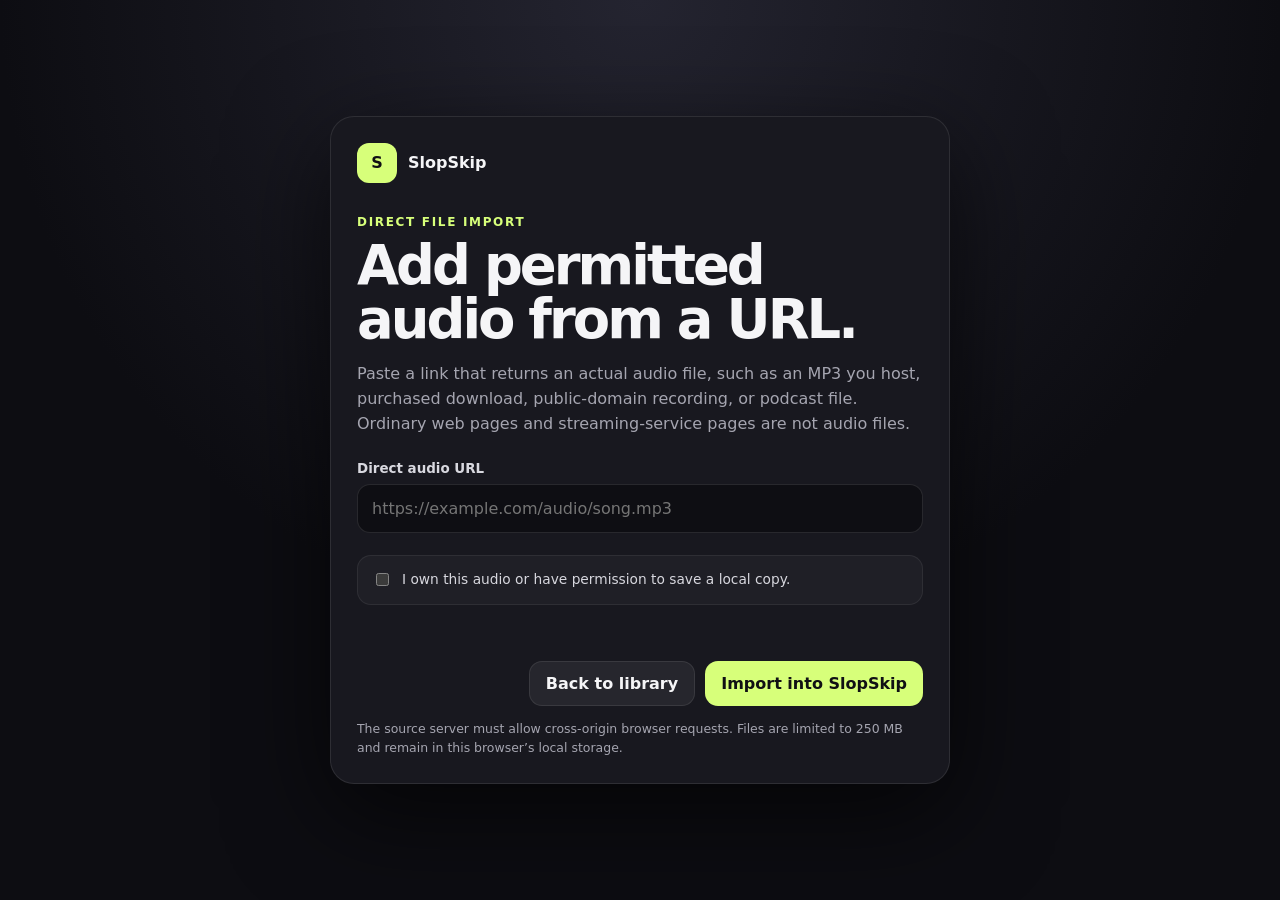
==== slopskip/import-url.html @ 0507d38b "Add permitted audio URL importer" ====
<!doctype html><html lang="en"><head><meta charset="utf-8"><meta name="viewport" content="width=device-width,initial-scale=1,viewport-fit=cover"><meta name="theme-color" content="#111116"><title>Import permitted audio · SlopSkip</title><style>:root{color-scheme:dark;--bg:#0d0d12;--panel:#18181f;--text:#f5f5f7;--muted:#a5a5b0;--lime:#d7ff7a;--danger:#ff9d9d}*{box-sizing:border-box}body{margin:0;min-height:100vh;display:grid;place-items:center;padding:24px;background:radial-gradient(circle at top,#242430,#0d0d12 40rem);color:var(--text);font-family:system-ui,-apple-system,BlinkMacSystemFont,"Segoe UI",sans-serif}.card{width:min(620px,100%);padding:26px;border:1px solid #ffffff18;border-radius:24px;background:var(--panel);box-shadow:0 30px 100px #000a}.brand{display:flex;align-items:center;gap:11px;margin-bottom:30px;font-weight:850}.mark{display:grid;place-items:center;width:40px;aspect-ratio:1;border-radius:12px;background:var(--lime);color:#101014}.eyebrow{margin:0 0 8px;color:var(--lime);font-size:.75rem;font-weight:850;letter-spacing:.14em}h1{margin:0 0 12px;font-size:clamp(2rem,8vw,3.4rem);line-height:.98;letter-spacing:-.055em}p{color:var(--muted);line-height:1.55}.field{display:grid;gap:7px;margin:22px 0}.field span{font-size:.84rem;color:#d8d8df;font-weight:700}input[type=url]{width:100%;padding:14px;border-radius:13px;border:1px solid #ffffff1c;background:#0e0e13;color:var(--text);font:inherit;outline:none}.permission{display:flex;align-items:flex-start;gap:10px;padding:14px;border:1px solid #ffffff12;border-radius:14px;background:#ffffff08}.permission input{margin-top:3px}.permission label{font-size:.86rem;color:#d7d7de;line-height:1.45}.actions{display:flex;gap:10px;justify-content:flex-end;margin-top:20px}.button{border:0;border-radius:13px;padding:12px 16px;font:inherit;font-weight:800;text-decoration:none}.primary{background:var(--lime);color:#101014}.secondary{background:#ffffff10;color:var(--text);border:1px solid #ffffff16}.button:disabled{opacity:.55}.status{min-height:1.4em;margin-top:16px;color:var(--muted);font-size:.88rem}.error{color:var(--danger)}.fine{font-size:.78rem;margin-bottom:0}@media(max-width:560px){.actions{display:grid}.button{text-align:center}}</style></head><body><main class="card"><div class="brand"><span class="mark">S</span>SlopSkip</div><p class="eyebrow">DIRECT FILE IMPORT</p><h1>Add permitted audio from a URL.</h1><p>Paste a link that returns an actual audio file, such as an MP3 you host, purchased download, public-domain recording, or podcast file. Ordinary web pages and streaming-service pages are not audio files.</p><div class="field"><label for="url"><span>Direct audio URL</span></label><input id="url" type="url" inputmode="url" autocomplete="off" placeholder="https://example.com/audio/song.mp3"></div><div class="permission"><input id="permission" type="checkbox"><label for="permission">I own this audio or have permission to save a local copy.</label></div><div id="status" class="status" role="status"></div><div class="actions"><a class="button secondary" href="./index.html">Back to library</a><button id="import" class="button primary" type="button">Import into SlopSkip</button></div><p class="fine">The source server must allow cross-origin browser requests. Files are limited to 250 MB and remain in this browser’s local storage.</p></main><script>const DB_NAME='slopskip-public-v1',STORE='tracks',MAX=250*1024*1024;const urlInput=document.querySelector('#url'),permission=document.querySelector('#permission'),button=document.querySelector('#import'),status=document.querySelector('#status');function setStatus(message,isError=false){status.textContent=message;status.classList.toggle('error',isError)}function db(){return new Promise((resolve,reject)=>{const request=indexedDB.open(DB_NAME,1);request.onupgradeneeded=()=>{const store=request.result.createObjectStore(STORE,{keyPath:'id'});store.createIndex('createdAt','createdAt')};request.onsuccess=()=>resolve(request.result);request.onerror=()=>reject(request.error)})}async function save(track){const database=await db();return new Promise((resolve,reject)=>{const request=database.transaction(STORE,'readwrite').objectStore(STORE).put(track);request.onsuccess=()=>resolve();request.onerror=()=>reject(request.error)})}function makeId(){return crypto.randomUUID?crypto.randomUUID():Date.now()+'-'+Math.random().toString(16).slice(2)}function cleanName(value){return value.replace(/\.[^.]+$/,'').replace(/[_-]+/g,' ').replace(/\s+/g,' ').trim()||'Imported audio'}function filename(response,url){const disposition=response.headers.get('content-disposition')||'';const match=disposition.match(/filename\*=UTF-8''([^;]+)|filename="?([^";]+)"?/i);let name='';try{name=match?decodeURIComponent(match[1]||match[2]):decodeURIComponent(new URL(response.url||url).pathname.split('/').pop()||'')}catch{}return name||'imported-audio'}function readDuration(blob){return new Promise(resolve=>{const audio=document.createElement('audio'),objectUrl=URL.createObjectURL(blob);audio.preload='metadata';audio.onloadedmetadata=()=>{const value=audio.duration;URL.revokeObjectURL(objectUrl);resolve(Number.isFinite(value)?value:0)};audio.onerror=()=>{URL.revokeObjectURL(objectUrl);resolve(0)};audio.src=objectUrl})}async function importAudio(){if(!permission.checked){setStatus('Confirm that you have permission to save the audio.',true);return}let source;try{source=new URL(urlInput.value.trim())}catch{setStatus('Paste a valid URL.',true);return}if(!['http:','https:'].includes(source.protocol)){setStatus('Only http and https URLs are supported.',true);return}button.disabled=true;setStatus('Connecting to the file server…');try{const response=await fetch(source.href,{mode:'cors',redirect:'follow'});if(!response.ok)throw new Error(`The server returned ${response.status}.`);const type=(response.headers.get('content-type')||'').split(';')[0].trim().toLowerCase();if(!type.startsWith('audio/'))throw new Error('That URL did not return an audio file.');const declared=Number(response.headers.get('content-length')||0);if(declared>MAX)throw new Error('The file is larger than 250 MB.');setStatus('Saving the audio locally…');const blob=await response.blob();if(!blob.size)throw new Error('The server returned an empty file.');if(blob.size>MAX)throw new Error('The file is larger than 250 MB.');const name=filename(response,source.href);await save({id:makeId(),title:cleanName(name),artist:'Unknown artist',album:'',audio:new File([blob],name,{type:type||blob.type,lastModified:Date.now()}),artwork:null,duration:await readDuration(blob),createdAt:Date.now(),sourceUrl:source.href});if(navigator.storage?.persist)navigator.storage.persist().catch(()=>{});setStatus('Imported. Returning to your library…');setTimeout(()=>location.href='./index.html',500)}catch(error){console.error(error);const suffix=error instanceof TypeError?' The source may block browser downloads (CORS).':'';setStatus((error.message||'The audio could not be imported.')+suffix,true)}finally{button.disabled=false}}button.addEventListener('click',importAudio);urlInput.addEventListener('keydown',event=>{if(event.key==='Enter'){event.preventDefault();importAudio()}});</script></body></html>
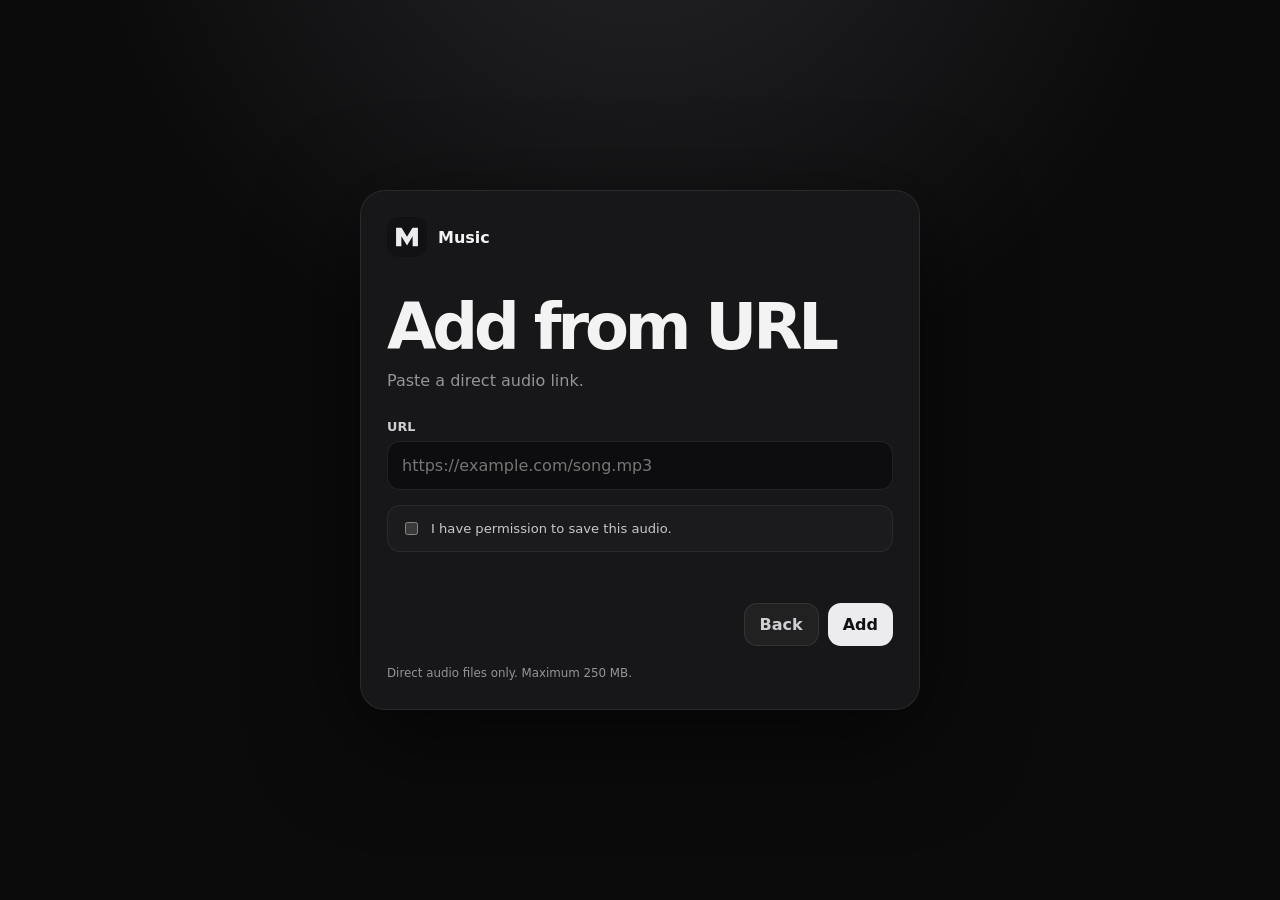
==== commit 20e16701: "Make URL importer minimal" ====
--- a/slopskip/import-url.html
+++ b/slopskip/import-url.html
@@ -1 +1,85 @@
-<!doctype html><html lang="en"><head><meta charset="utf-8"><meta name="viewport" content="width=device-width,initial-scale=1,viewport-fit=cover"><meta name="theme-color" content="#111116"><title>Import permitted audio · SlopSkip</title><style>:root{color-scheme:dark;--bg:#0d0d12;--panel:#18181f;--text:#f5f5f7;--muted:#a5a5b0;--lime:#d7ff7a;--danger:#ff9d9d}*{box-sizing:border-box}body{margin:0;min-height:100vh;display:grid;place-items:center;padding:24px;background:radial-gradient(circle at top,#242430,#0d0d12 40rem);color:var(--text);font-family:system-ui,-apple-system,BlinkMacSystemFont,"Segoe UI",sans-serif}.card{width:min(620px,100%);padding:26px;border:1px solid #ffffff18;border-radius:24px;background:var(--panel);box-shadow:0 30px 100px #000a}.brand{display:flex;align-items:center;gap:11px;margin-bottom:30px;font-weight:850}.mark{display:grid;place-items:center;width:40px;aspect-ratio:1;border-radius:12px;background:var(--lime);color:#101014}.eyebrow{margin:0 0 8px;color:var(--lime);font-size:.75rem;font-weight:850;letter-spacing:.14em}h1{margin:0 0 12px;font-size:clamp(2rem,8vw,3.4rem);line-height:.98;letter-spacing:-.055em}p{color:var(--muted);line-height:1.55}.field{display:grid;gap:7px;margin:22px 0}.field span{font-size:.84rem;color:#d8d8df;font-weight:700}input[type=url]{width:100%;padding:14px;border-radius:13px;border:1px solid #ffffff1c;background:#0e0e13;color:var(--text);font:inherit;outline:none}.permission{display:flex;align-items:flex-start;gap:10px;padding:14px;border:1px solid #ffffff12;border-radius:14px;background:#ffffff08}.permission input{margin-top:3px}.permission label{font-size:.86rem;color:#d7d7de;line-height:1.45}.actions{display:flex;gap:10px;justify-content:flex-end;margin-top:20px}.button{border:0;border-radius:13px;padding:12px 16px;font:inherit;font-weight:800;text-decoration:none}.primary{background:var(--lime);color:#101014}.secondary{background:#ffffff10;color:var(--text);border:1px solid #ffffff16}.button:disabled{opacity:.55}.status{min-height:1.4em;margin-top:16px;color:var(--muted);font-size:.88rem}.error{color:var(--danger)}.fine{font-size:.78rem;margin-bottom:0}@media(max-width:560px){.actions{display:grid}.button{text-align:center}}</style></head><body><main class="card"><div class="brand"><span class="mark">S</span>SlopSkip</div><p class="eyebrow">DIRECT FILE IMPORT</p><h1>Add permitted audio from a URL.</h1><p>Paste a link that returns an actual audio file, such as an MP3 you host, purchased download, public-domain recording, or podcast file. Ordinary web pages and streaming-service pages are not audio files.</p><div class="field"><label for="url"><span>Direct audio URL</span></label><input id="url" type="url" inputmode="url" autocomplete="off" placeholder="https://example.com/audio/song.mp3"></div><div class="permission"><input id="permission" type="checkbox"><label for="permission">I own this audio or have permission to save a local copy.</label></div><div id="status" class="status" role="status"></div><div class="actions"><a class="button secondary" href="./index.html">Back to library</a><button id="import" class="button primary" type="button">Import into SlopSkip</button></div><p class="fine">The source server must allow cross-origin browser requests. Files are limited to 250 MB and remain in this browser’s local storage.</p></main><script>const DB_NAME='slopskip-public-v1',STORE='tracks',MAX=250*1024*1024;const urlInput=document.querySelector('#url'),permission=document.querySelector('#permission'),button=document.querySelector('#import'),status=document.querySelector('#status');function setStatus(message,isError=false){status.textContent=message;status.classList.toggle('error',isError)}function db(){return new Promise((resolve,reject)=>{const request=indexedDB.open(DB_NAME,1);request.onupgradeneeded=()=>{const store=request.result.createObjectStore(STORE,{keyPath:'id'});store.createIndex('createdAt','createdAt')};request.onsuccess=()=>resolve(request.result);request.onerror=()=>reject(request.error)})}async function save(track){const database=await db();return new Promise((resolve,reject)=>{const request=database.transaction(STORE,'readwrite').objectStore(STORE).put(track);request.onsuccess=()=>resolve();request.onerror=()=>reject(request.error)})}function makeId(){return crypto.randomUUID?crypto.randomUUID():Date.now()+'-'+Math.random().toString(16).slice(2)}function cleanName(value){return value.replace(/\.[^.]+$/,'').replace(/[_-]+/g,' ').replace(/\s+/g,' ').trim()||'Imported audio'}function filename(response,url){const disposition=response.headers.get('content-disposition')||'';const match=disposition.match(/filename\*=UTF-8''([^;]+)|filename="?([^";]+)"?/i);let name='';try{name=match?decodeURIComponent(match[1]||match[2]):decodeURIComponent(new URL(response.url||url).pathname.split('/').pop()||'')}catch{}return name||'imported-audio'}function readDuration(blob){return new Promise(resolve=>{const audio=document.createElement('audio'),objectUrl=URL.createObjectURL(blob);audio.preload='metadata';audio.onloadedmetadata=()=>{const value=audio.duration;URL.revokeObjectURL(objectUrl);resolve(Number.isFinite(value)?value:0)};audio.onerror=()=>{URL.revokeObjectURL(objectUrl);resolve(0)};audio.src=objectUrl})}async function importAudio(){if(!permission.checked){setStatus('Confirm that you have permission to save the audio.',true);return}let source;try{source=new URL(urlInput.value.trim())}catch{setStatus('Paste a valid URL.',true);return}if(!['http:','https:'].includes(source.protocol)){setStatus('Only http and https URLs are supported.',true);return}button.disabled=true;setStatus('Connecting to the file server…');try{const response=await fetch(source.href,{mode:'cors',redirect:'follow'});if(!response.ok)throw new Error(`The server returned ${response.status}.`);const type=(response.headers.get('content-type')||'').split(';')[0].trim().toLowerCase();if(!type.startsWith('audio/'))throw new Error('That URL did not return an audio file.');const declared=Number(response.headers.get('content-length')||0);if(declared>MAX)throw new Error('The file is larger than 250 MB.');setStatus('Saving the audio locally…');const blob=await response.blob();if(!blob.size)throw new Error('The server returned an empty file.');if(blob.size>MAX)throw new Error('The file is larger than 250 MB.');const name=filename(response,source.href);await save({id:makeId(),title:cleanName(name),artist:'Unknown artist',album:'',audio:new File([blob],name,{type:type||blob.type,lastModified:Date.now()}),artwork:null,duration:await readDuration(blob),createdAt:Date.now(),sourceUrl:source.href});if(navigator.storage?.persist)navigator.storage.persist().catch(()=>{});setStatus('Imported. Returning to your library…');setTimeout(()=>location.href='./index.html',500)}catch(error){console.error(error);const suffix=error instanceof TypeError?' The source may block browser downloads (CORS).':'';setStatus((error.message||'The audio could not be imported.')+suffix,true)}finally{button.disabled=false}}button.addEventListener('click',importAudio);urlInput.addEventListener('keydown',event=>{if(event.key==='Enter'){event.preventDefault();importAudio()}});</script></body></html>+<!doctype html>
+<html lang="en">
+<head>
+  <meta charset="utf-8" />
+  <meta name="viewport" content="width=device-width,initial-scale=1,viewport-fit=cover" />
+  <meta name="theme-color" content="#0b0b0c" />
+  <meta name="color-scheme" content="dark" />
+  <meta name="apple-mobile-web-app-capable" content="yes" />
+  <meta name="apple-mobile-web-app-title" content="Music" />
+  <link rel="icon" href="./icon.svg" type="image/svg+xml" />
+  <link rel="apple-touch-icon" href="./icon.svg" />
+  <title>Add from URL · Music</title>
+  <style>
+    :root{color-scheme:dark;--bg:#0b0b0c;--panel:#171719;--line:#ffffff16;--text:#f3f3f4;--muted:#949499;--button:#ececef;--buttonText:#111113;--danger:#ff8d8d}
+    *{box-sizing:border-box}
+    body{margin:0;min-height:100vh;display:grid;place-items:center;padding:22px;background:radial-gradient(circle at 50% -10rem,#252528,transparent 35rem),var(--bg);color:var(--text);font-family:Inter,ui-sans-serif,system-ui,-apple-system,BlinkMacSystemFont,"Segoe UI",sans-serif;-webkit-font-smoothing:antialiased}
+    .card{width:min(560px,100%);padding:26px;border:1px solid var(--line);border-radius:25px;background:var(--panel);box-shadow:0 28px 100px #0009}
+    .brand{display:flex;align-items:center;gap:11px;margin-bottom:40px;font-weight:750}.brand img{width:40px;height:40px;border-radius:12px}
+    h1{margin:0 0 10px;font-size:clamp(2.2rem,9vw,4rem);line-height:.96;letter-spacing:-.065em}p{margin:0;color:var(--muted);line-height:1.55}
+    label>span{display:block;margin-bottom:7px;color:#cfcfd3;font-size:.8rem;font-weight:680}.field{margin:25px 0 15px}
+    input[type=url]{width:100%;padding:14px;border:1px solid var(--line);border-radius:13px;outline:0;background:#0d0d0f;color:var(--text);font:inherit}
+    .permission{display:flex;align-items:flex-start;gap:10px;padding:13px;border:1px solid #ffffff10;border-radius:13px;background:#ffffff05}.permission input{margin-top:3px}.permission label{color:#c8c8cc;font-size:.82rem;line-height:1.45}
+    .actions{display:flex;justify-content:flex-end;gap:9px;margin-top:20px}.button{display:inline-flex;align-items:center;justify-content:center;min-height:43px;padding:11px 15px;border:0;border-radius:13px;font:inherit;font-weight:720;text-decoration:none}.primary{background:var(--button);color:var(--buttonText)}.secondary{background:#ffffff0b;color:#cfcfd3;border:1px solid var(--line)}.button:disabled{opacity:.5}
+    .status{min-height:1.35em;margin-top:14px;color:var(--muted);font-size:.82rem}.status.error{color:var(--danger)}.fine{margin-top:18px;font-size:.74rem}
+    @media(max-width:520px){.actions{display:grid}.button{width:100%}}
+  </style>
+</head>
+<body>
+  <main class="card">
+    <div class="brand"><img src="./icon.svg" alt="" /><span>Music</span></div>
+    <h1>Add from URL</h1>
+    <p>Paste a direct audio link.</p>
+
+    <div class="field">
+      <label for="url"><span>URL</span></label>
+      <input id="url" type="url" inputmode="url" autocomplete="off" placeholder="https://example.com/song.mp3" />
+    </div>
+
+    <div class="permission">
+      <input id="permission" type="checkbox" />
+      <label for="permission">I have permission to save this audio.</label>
+    </div>
+
+    <div id="status" class="status" role="status"></div>
+
+    <div class="actions">
+      <a class="button secondary" href="./index.html">Back</a>
+      <button id="import" class="button primary" type="button">Add</button>
+    </div>
+
+    <p class="fine">Direct audio files only. Maximum 250 MB.</p>
+  </main>
+
+  <script>
+    const DB_NAME='slopskip-public-v1',STORE='tracks',MAX_SIZE=250*1024*1024;
+    const urlInput=document.querySelector('#url'),permission=document.querySelector('#permission'),button=document.querySelector('#import'),status=document.querySelector('#status');
+    function setStatus(message,isError=false){status.textContent=message;status.classList.toggle('error',isError)}
+    function openDb(){return new Promise((resolve,reject)=>{const request=indexedDB.open(DB_NAME,1);request.onupgradeneeded=()=>{const store=request.result.createObjectStore(STORE,{keyPath:'id'});store.createIndex('createdAt','createdAt')};request.onsuccess=()=>resolve(request.result);request.onerror=()=>reject(request.error)})}
+    async function save(track){const database=await openDb();return new Promise((resolve,reject)=>{const request=database.transaction(STORE,'readwrite').objectStore(STORE).put(track);request.onsuccess=()=>resolve();request.onerror=()=>reject(request.error)})}
+    function makeId(){return crypto.randomUUID?crypto.randomUUID():Date.now()+'-'+Math.random().toString(16).slice(2)}
+    function cleanName(value){return value.replace(/\.[^.]+$/,'').replace(/[_-]+/g,' ').replace(/\s+/g,' ').trim()||'Imported audio'}
+    function getFilename(response,originalUrl){const disposition=response.headers.get('content-disposition')||'';const match=disposition.match(/filename\*=UTF-8''([^;]+)|filename="?([^";]+)"?/i);let name='';try{name=match?decodeURIComponent(match[1]||match[2]):decodeURIComponent(new URL(response.url||originalUrl).pathname.split('/').pop()||'')}catch{}return name||'imported-audio'}
+    function readDuration(blob){return new Promise(resolve=>{const audio=document.createElement('audio'),objectUrl=URL.createObjectURL(blob);audio.preload='metadata';audio.onloadedmetadata=()=>{const value=audio.duration;URL.revokeObjectURL(objectUrl);resolve(Number.isFinite(value)?value:0)};audio.onerror=()=>{URL.revokeObjectURL(objectUrl);resolve(0)};audio.src=objectUrl})}
+    async function importAudio(){
+      if(!permission.checked){setStatus('Confirm permission first.',true);return}
+      let source;try{source=new URL(urlInput.value.trim())}catch{setStatus('Enter a valid URL.',true);return}
+      if(!['http:','https:'].includes(source.protocol)){setStatus('Use an http or https URL.',true);return}
+      button.disabled=true;setStatus('Downloading…');
+      try{
+        const response=await fetch(source.href,{mode:'cors',redirect:'follow'});
+        if(!response.ok)throw new Error(`Server returned ${response.status}.`);
+        const type=(response.headers.get('content-type')||'').split(';')[0].trim().toLowerCase();
+        if(!type.startsWith('audio/'))throw new Error('That link is not a direct audio file.');
+        const declaredSize=Number(response.headers.get('content-length')||0);if(declaredSize>MAX_SIZE)throw new Error('File is larger than 250 MB.');
+        const blob=await response.blob();if(!blob.size)throw new Error('The file is empty.');if(blob.size>MAX_SIZE)throw new Error('File is larger than 250 MB.');
+        const name=getFilename(response,source.href),file=new File([blob],name,{type:type||blob.type,lastModified:Date.now()});
+        await save({id:makeId(),title:cleanName(name),artist:'Unknown',album:'',audio:file,artwork:null,duration:await readDuration(blob),createdAt:Date.now(),sourceUrl:source.href});
+        if(navigator.storage?.persist)navigator.storage.persist().catch(()=>{});
+        setStatus('Added.');setTimeout(()=>location.href='./index.html',450);
+      }catch(error){console.error(error);const hint=error instanceof TypeError?' The source may block browser downloads.':'';setStatus((error.message||'Could not add audio.')+hint,true)}finally{button.disabled=false}
+    }
+    button.addEventListener('click',importAudio);urlInput.addEventListener('keydown',event=>{if(event.key==='Enter'){event.preventDefault();importAudio()}});
+  </script>
+</body>
+</html>
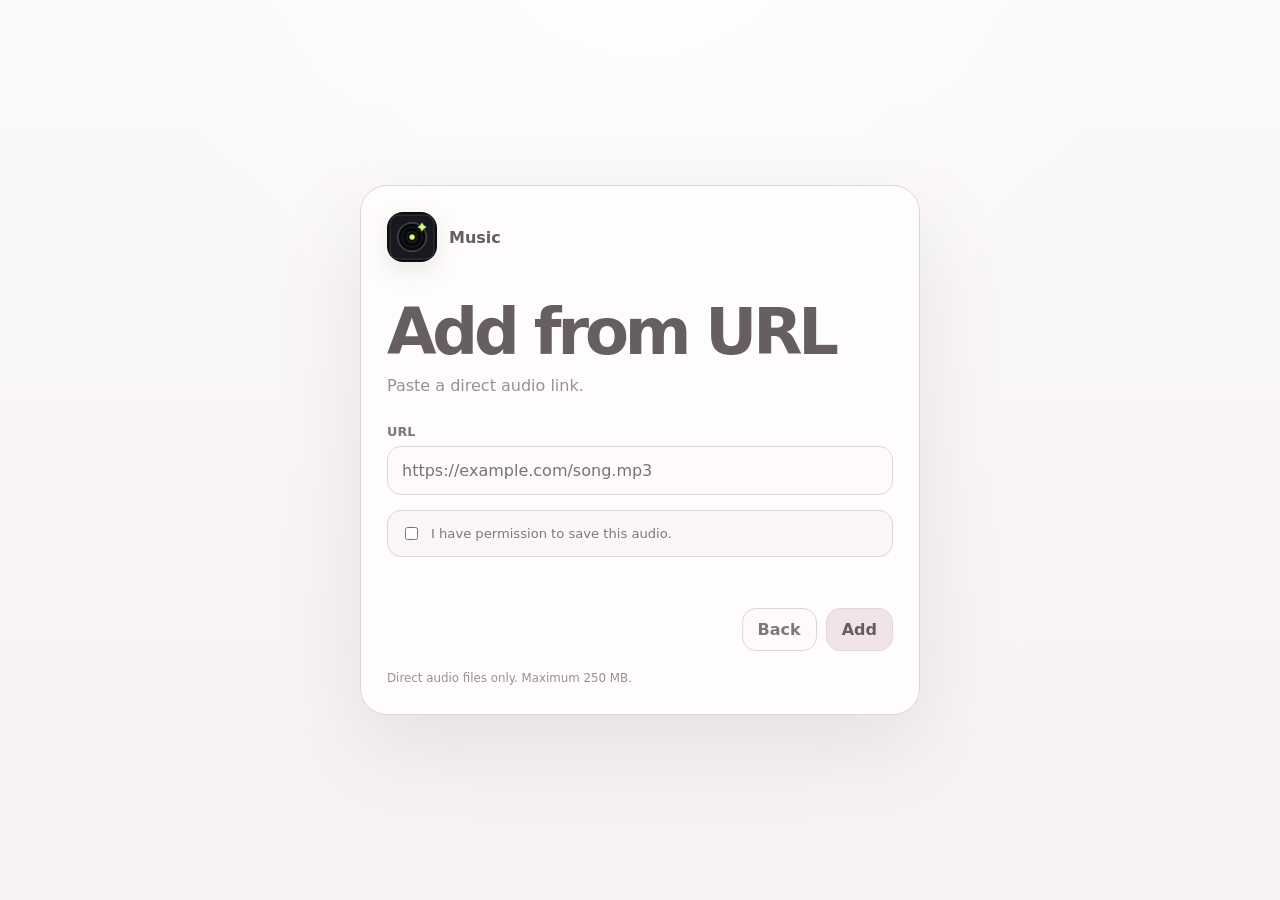
==== commit db294ce6: "Match URL importer to soft theme" ====
--- a/slopskip/import-url.html
+++ b/slopskip/import-url.html
@@ -3,24 +3,25 @@
 <head>
   <meta charset="utf-8" />
   <meta name="viewport" content="width=device-width,initial-scale=1,viewport-fit=cover" />
-  <meta name="theme-color" content="#0b0b0c" />
-  <meta name="color-scheme" content="dark" />
+  <meta name="theme-color" content="#fbfaf9" />
+  <meta name="color-scheme" content="light" />
   <meta name="apple-mobile-web-app-capable" content="yes" />
+  <meta name="apple-mobile-web-app-status-bar-style" content="default" />
   <meta name="apple-mobile-web-app-title" content="Music" />
   <link rel="icon" href="./icon.svg" type="image/svg+xml" />
   <link rel="apple-touch-icon" href="./icon.svg" />
   <title>Add from URL · Music</title>
   <style>
-    :root{color-scheme:dark;--bg:#0b0b0c;--panel:#171719;--line:#ffffff16;--text:#f3f3f4;--muted:#949499;--button:#ececef;--buttonText:#111113;--danger:#ff8d8d}
+    :root{color-scheme:light;--bg:#fbfaf9;--panel:#fffdfd;--line:#ded5d7;--line2:#cfc3c6;--text:#665e60;--muted:#9a9093;--button:#f1e4e7;--buttonText:#665b5e;--danger:#b96f77;--shadow:rgba(118,104,109,.14)}
     *{box-sizing:border-box}
-    body{margin:0;min-height:100vh;display:grid;place-items:center;padding:22px;background:radial-gradient(circle at 50% -10rem,#252528,transparent 35rem),var(--bg);color:var(--text);font-family:Inter,ui-sans-serif,system-ui,-apple-system,BlinkMacSystemFont,"Segoe UI",sans-serif;-webkit-font-smoothing:antialiased}
-    .card{width:min(560px,100%);padding:26px;border:1px solid var(--line);border-radius:25px;background:var(--panel);box-shadow:0 28px 100px #0009}
-    .brand{display:flex;align-items:center;gap:11px;margin-bottom:40px;font-weight:750}.brand img{width:40px;height:40px;border-radius:12px}
-    h1{margin:0 0 10px;font-size:clamp(2.2rem,9vw,4rem);line-height:.96;letter-spacing:-.065em}p{margin:0;color:var(--muted);line-height:1.55}
-    label>span{display:block;margin-bottom:7px;color:#cfcfd3;font-size:.8rem;font-weight:680}.field{margin:25px 0 15px}
-    input[type=url]{width:100%;padding:14px;border:1px solid var(--line);border-radius:13px;outline:0;background:#0d0d0f;color:var(--text);font:inherit}
-    .permission{display:flex;align-items:flex-start;gap:10px;padding:13px;border:1px solid #ffffff10;border-radius:13px;background:#ffffff05}.permission input{margin-top:3px}.permission label{color:#c8c8cc;font-size:.82rem;line-height:1.45}
-    .actions{display:flex;justify-content:flex-end;gap:9px;margin-top:20px}.button{display:inline-flex;align-items:center;justify-content:center;min-height:43px;padding:11px 15px;border:0;border-radius:13px;font:inherit;font-weight:720;text-decoration:none}.primary{background:var(--button);color:var(--buttonText)}.secondary{background:#ffffff0b;color:#cfcfd3;border:1px solid var(--line)}.button:disabled{opacity:.5}
+    body{margin:0;min-height:100vh;display:grid;place-items:center;padding:22px;background:radial-gradient(circle at 50% -8rem,#fff 0,transparent 34rem),linear-gradient(180deg,var(--bg),#f7f1f2);color:var(--text);font-family:Inter,ui-sans-serif,system-ui,-apple-system,BlinkMacSystemFont,"Segoe UI",sans-serif;-webkit-font-smoothing:antialiased}
+    .card{width:min(560px,100%);padding:26px;border:1px solid var(--line);border-radius:27px;background:rgba(255,253,253,.9);box-shadow:0 28px 85px var(--shadow)}
+    .brand{display:flex;align-items:center;gap:12px;margin-bottom:40px;font-weight:750}.brand img{width:50px;height:50px;border-radius:16px;box-shadow:0 8px 22px var(--shadow)}
+    h1{margin:0 0 10px;font-size:clamp(2.2rem,9vw,4rem);line-height:.96;letter-spacing:-.065em;color:var(--text)}p{margin:0;color:var(--muted);line-height:1.55}
+    label>span{display:block;margin-bottom:7px;color:#81777a;font-size:.8rem;font-weight:680}.field{margin:25px 0 15px}
+    input[type=url]{width:100%;padding:14px;border:1px solid var(--line);border-radius:14px;outline:0;background:#fffafa;color:var(--text);font:inherit}
+    .permission{display:flex;align-items:flex-start;gap:10px;padding:13px;border:1px solid var(--line);border-radius:14px;background:#fbf6f7}.permission input{margin-top:3px}.permission label{color:#81777a;font-size:.82rem;line-height:1.45}
+    .actions{display:flex;justify-content:flex-end;gap:9px;margin-top:20px}.button{display:inline-flex;align-items:center;justify-content:center;min-height:43px;padding:11px 15px;border-radius:14px;font:inherit;font-weight:720;text-decoration:none}.primary{background:var(--button);color:var(--buttonText);border:1px solid #e4d5d9}.secondary{background:#fffafa;color:#81777a;border:1px solid var(--line)}.button:disabled{opacity:.5}
     .status{min-height:1.35em;margin-top:14px;color:var(--muted);font-size:.82rem}.status.error{color:var(--danger)}.fine{margin-top:18px;font-size:.74rem}
     @media(max-width:520px){.actions{display:grid}.button{width:100%}}
   </style>
@@ -44,7 +45,7 @@
     <div id="status" class="status" role="status"></div>
 
     <div class="actions">
-      <a class="button secondary" href="./index.html">Back</a>
+      <a class="button secondary" href="./music.html">Back</a>
       <button id="import" class="button primary" type="button">Add</button>
     </div>
 
@@ -76,7 +77,7 @@
         const name=getFilename(response,source.href),file=new File([blob],name,{type:type||blob.type,lastModified:Date.now()});
         await save({id:makeId(),title:cleanName(name),artist:'Unknown',album:'',audio:file,artwork:null,duration:await readDuration(blob),createdAt:Date.now(),sourceUrl:source.href});
         if(navigator.storage?.persist)navigator.storage.persist().catch(()=>{});
-        setStatus('Added.');setTimeout(()=>location.href='./index.html',450);
+        setStatus('Added.');setTimeout(()=>location.href='./music.html',450);
       }catch(error){console.error(error);const hint=error instanceof TypeError?' The source may block browser downloads.':'';setStatus((error.message||'Could not add audio.')+hint,true)}finally{button.disabled=false}
     }
     button.addEventListener('click',importAudio);urlInput.addEventListener('keydown',event=>{if(event.key==='Enter'){event.preventDefault();importAudio()}});
